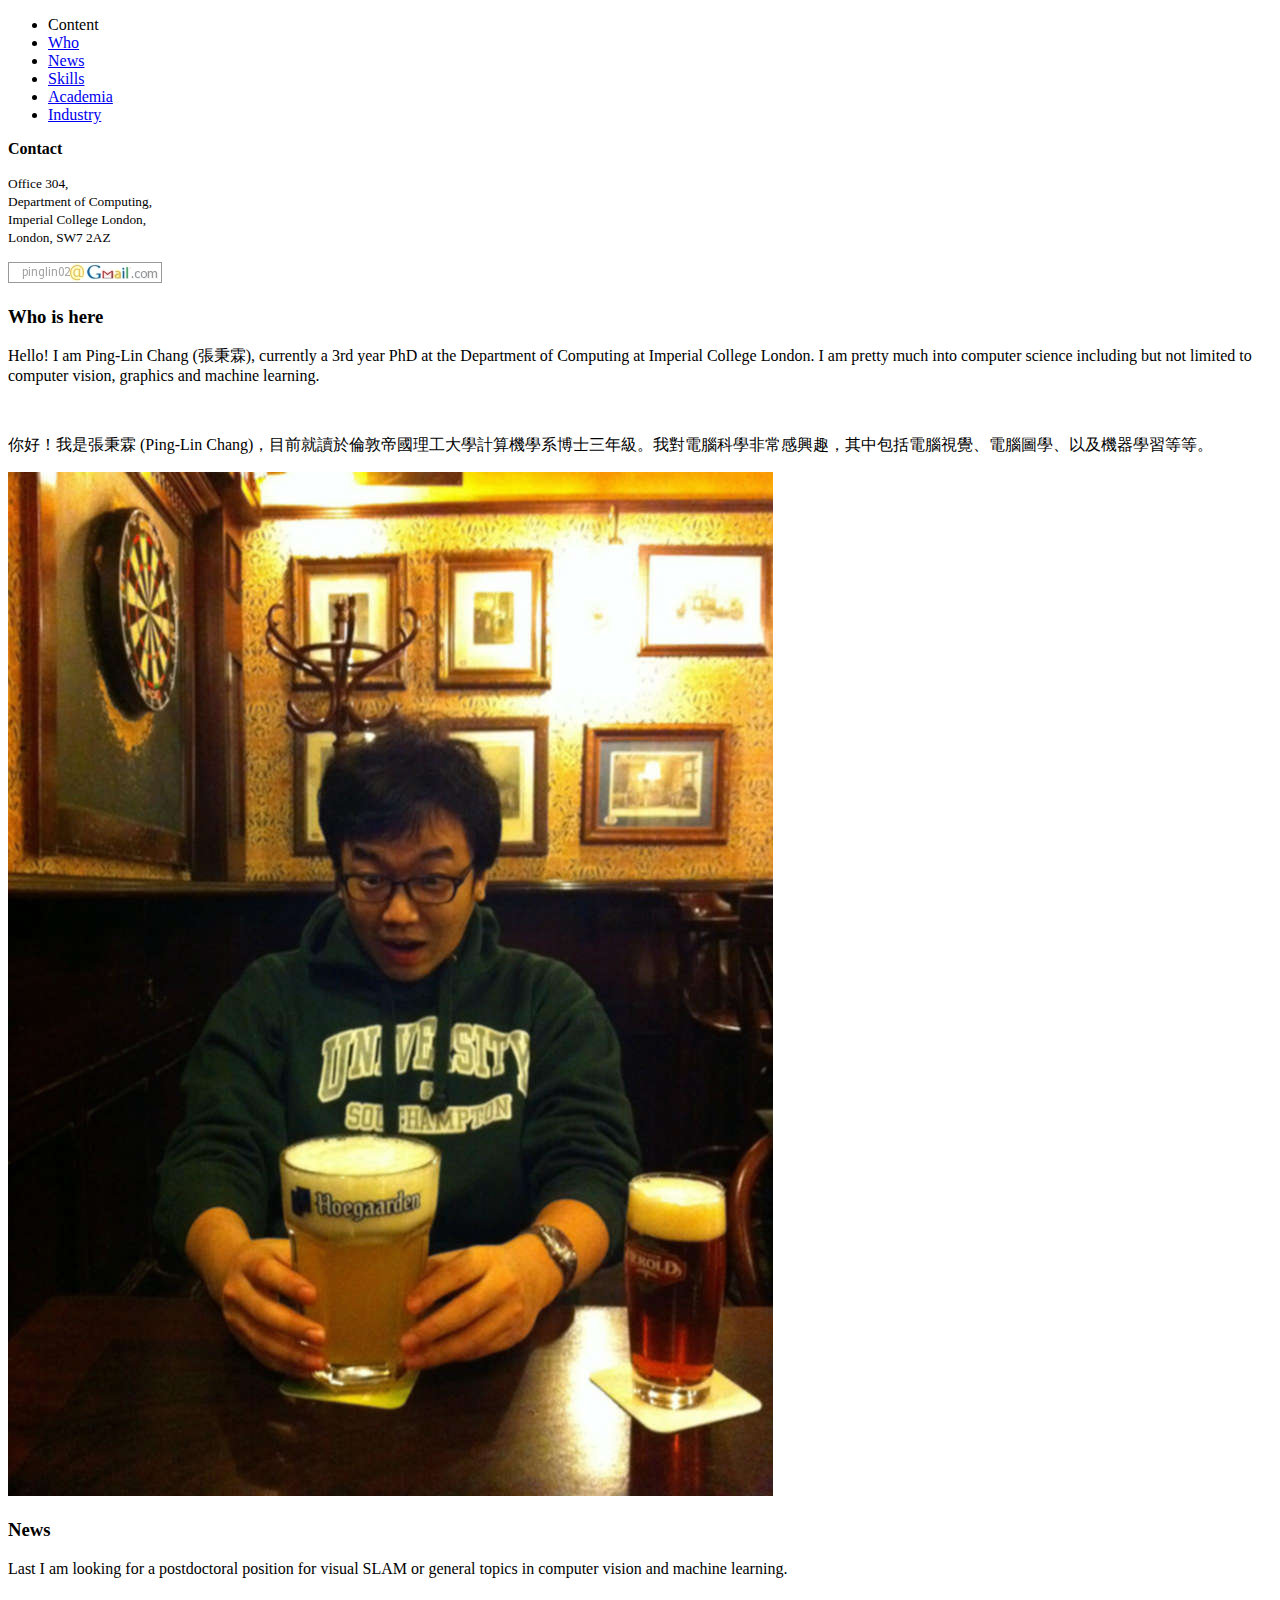
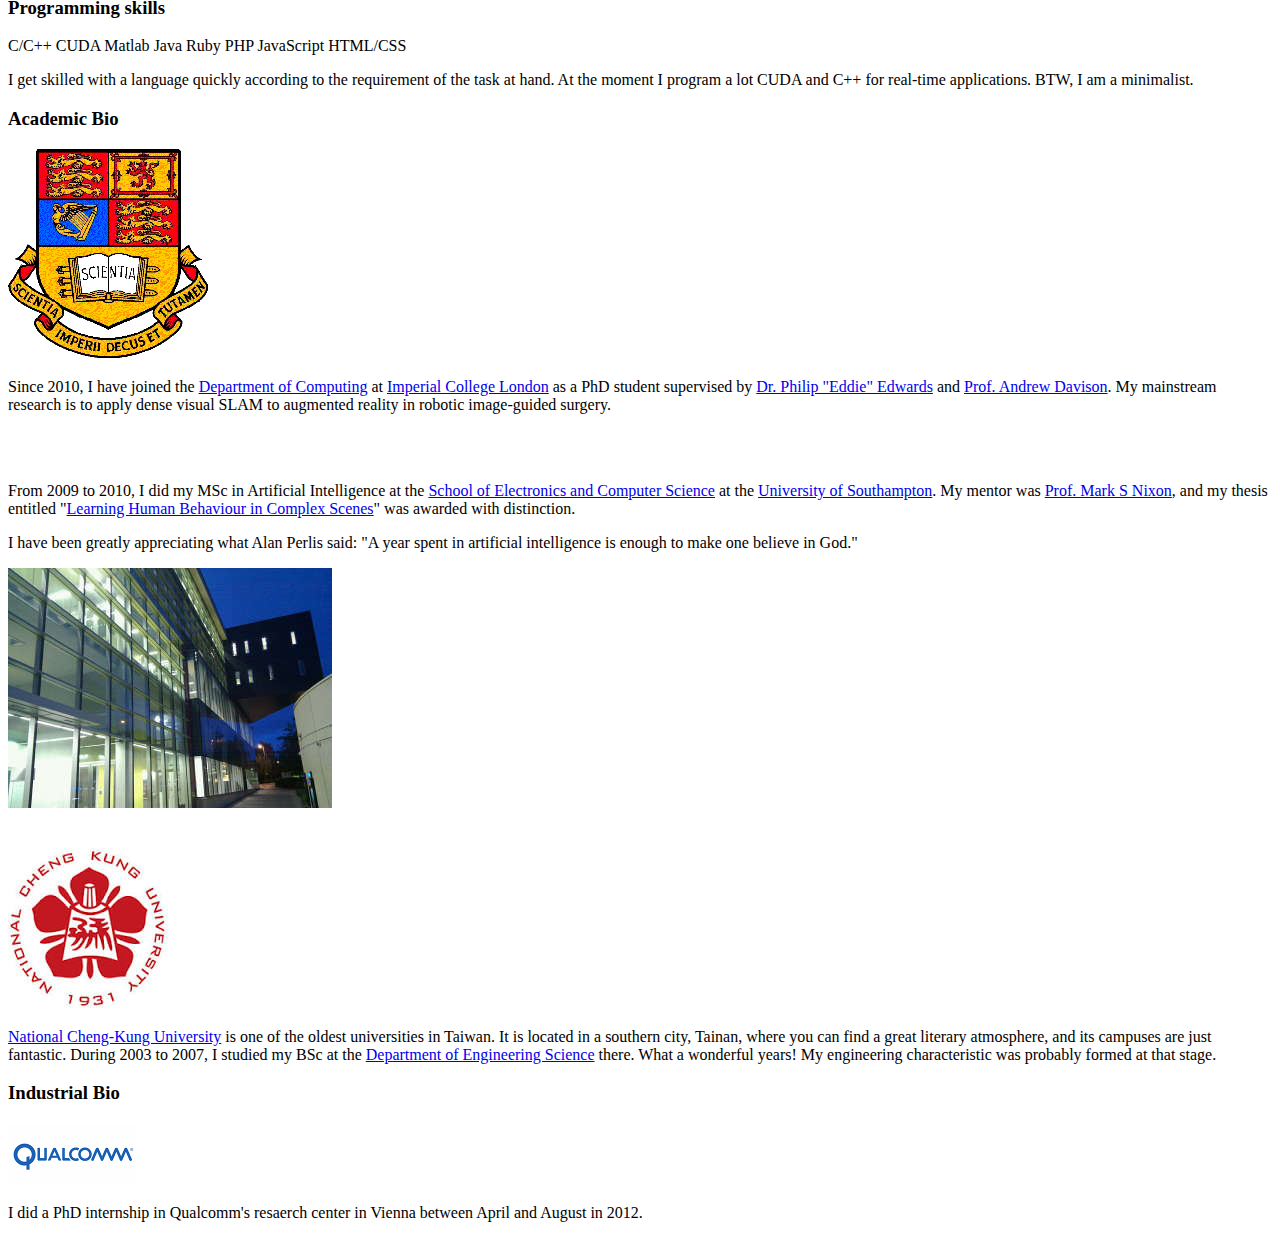
==== home.htm @ c016ea0e "released version" ====
<!DOCTYPE html>
<div class="content">
	<div class="row">
		<div id="nav-side" class="span2">
			<!--Sidebar content-->
			<ul class="nav nav-pills nav-stacked affix">
				<li class="nav-header">Content</li>
				<li class="active"><a href="#who">Who</a></li>
				<li><a href="#news">News</a></li>
				<li><a href="#skills">Skills</a></li>					
				<li><a href="#academia">Academia</a></li>
				<li><a href="#industry">Industry</a></li>
			</ul>
			<div class="contact">				
				<strong>Contact</strong><br>
				<p><small>Office 304,<br>
					Department of Computing,<br>
					Imperial College London,<br>
					London, SW7 2AZ</small></p>
					<img src="img/email.jpg">					
				</div>
			</div>
			<div class="span10">					
				<section id="who">
					<div class="row">
						<div class="span7">
							<h3>Who is here</h3>
							<p class="lead">Hello! I am Ping-Lin Chang (張秉霖), currently a 3rd year PhD at the Department of Computing at Imperial College London. I am pretty much into computer science including but not limited to computer vision, graphics and machine learning. </p>
							<br>													
							<p class="lead">你好！我是張秉霖 (Ping-Lin Chang)，目前就讀於倫敦帝國理工大學計算機學系博士三年級。我對電腦科學非常感興趣，其中包括電腦視覺、電腦圖學、以及機器學習等等。 </p>
						</div>

						<div class="span3">
							<a class="dummy-link img-rounded" href="" data-toggle="tooltip" data-placement="right" title="" data-original-title="I like beer very much!"><img src="img/portrait.jpg" class="img-rounded"></a>
						</div>
					</div>
				</section>				

				<section id="news">				
					<h3>News</h3>					
					<p class="lead"><span class="label label-important">Last</span> I am looking for a postdoctoral position for visual SLAM or general topics in computer vision and machine learning.</p>			
				</section>

				<section id="skills">
					<h3>Programming skills</h3>
					<p class="lead">
						<span class="badge badge-warning">C/C++</span> 
						<span class="badge badge-warning">CUDA</span>
						<span class="badge badge-warning">Matlab</span>						
						<span class="badge badge-warning">Java</span>
						<span class="badge badge-warning">Ruby</span>
						<span class="badge badge-warning">PHP</span>
						<span class="badge badge-warning">JavaScript</span>
						<span class="badge badge-warning">HTML/CSS</span>						
					</p>
					<p class="lead">I get skilled with a language quickly according to the requirement of the task at hand. At the moment I program a lot CUDA and C++ for real-time applications. BTW, I am a minimalist.</p>
				</section>

				<section id="academia">
					<h3>Academic Bio</h3>
					<div class="row">
						<div class="span2">
							<img src="img/ICL.png">
						</div>
						<div class="span8">
							<p class="lead">Since 2010, I have joined the <a href="http://www3.imperial.ac.uk/computing">Department of Computing</a> at <a href="http://www3.imperial.ac.uk/">Imperial College London</a> as a PhD student supervised by <a href="http://www.doc.ic.ac.uk/~eedwards">Dr. Philip "Eddie" Edwards</a> and <a href="http://www.doc.ic.ac.uk/~ajd">Prof. Andrew Davison</a>. My mainstream research is to apply dense visual SLAM to augmented reality in robotic image-guided surgery.
							</p>
						</div>
					</div>
					<br><br>
					<div class="row">						
						<div class="span8">
							<p class="lead">From 2009 to 2010, I did my MSc in Artificial Intelligence at the <a href="http://www.ecs.soton.ac.uk">School of Electronics and Computer Science</a> at the <a href="http://www.southampton.ac.uk">University of Southampton</a>. My mentor was <a href="http://users.ecs.soton.ac.uk/msn">Prof. Mark S Nixon</a>, and my thesis entitled "<a href="pdf/2010_MScThesis.pdf">Learning Human Behaviour in Complex Scenes</a>" was awarded with distinction.</p>

							<p class="lead">I have been greatly appreciating what Alan Perlis said: "A year spent in artificial intelligence is enough to make one believe in God."</p>
						</div>
						<div class="span2">
							<img src="img/SouthECS.jpg">
						</div>
					</div>
					<br><br>
					<div class="row">
						<div class="span2">
							<img src="img/ncku.jpg">
						</div>
						<div class="span8">
							<p class="lead"><a href="http://english.web.ncku.edu.tw">National Cheng-Kung University</a> is one of the oldest universities in Taiwan. It is located in a southern city, Tainan, where you can find a great literary atmosphere, and its campuses are just fantastic. During 2003 to 2007, I studied my BSc at the <a href="http://www.es.ncku.edu.tw">Department of Engineering Science</a> there. What a wonderful years! My engineering characteristic was probably formed at that stage.</p>
						</div>

					</div>
				</section>

				<section id="industry">
					<h3>Industrial Bio</h3>
					<div class="row">
						<div class="span2">
							<img src="img/qualcomm.png">
						</div>
						<div class="span8">
							<p class="lead">
								I did a PhD internship in Qualcomm's resaerch center in Vienna between April and August in 2012.
							</p>						
						</div>
					</div>
				</section>

			</div>		
		</div>
	</div>
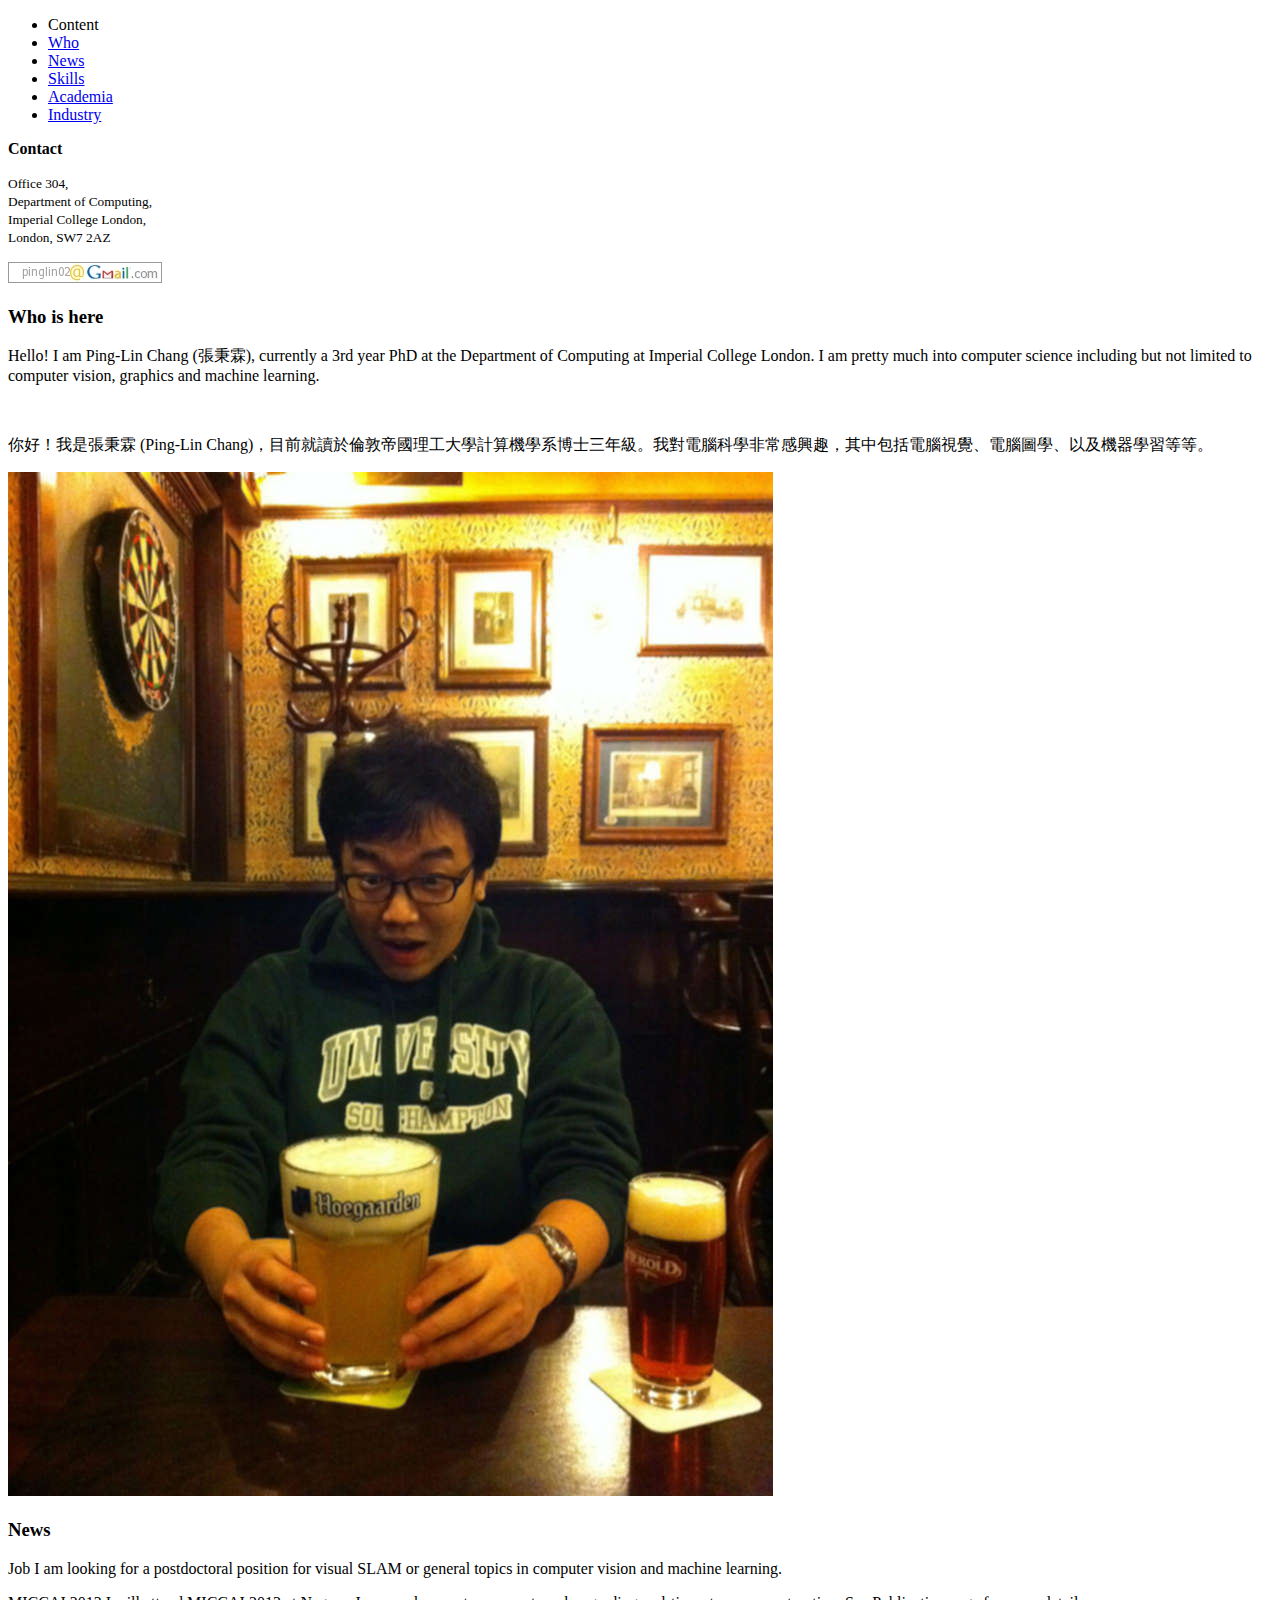
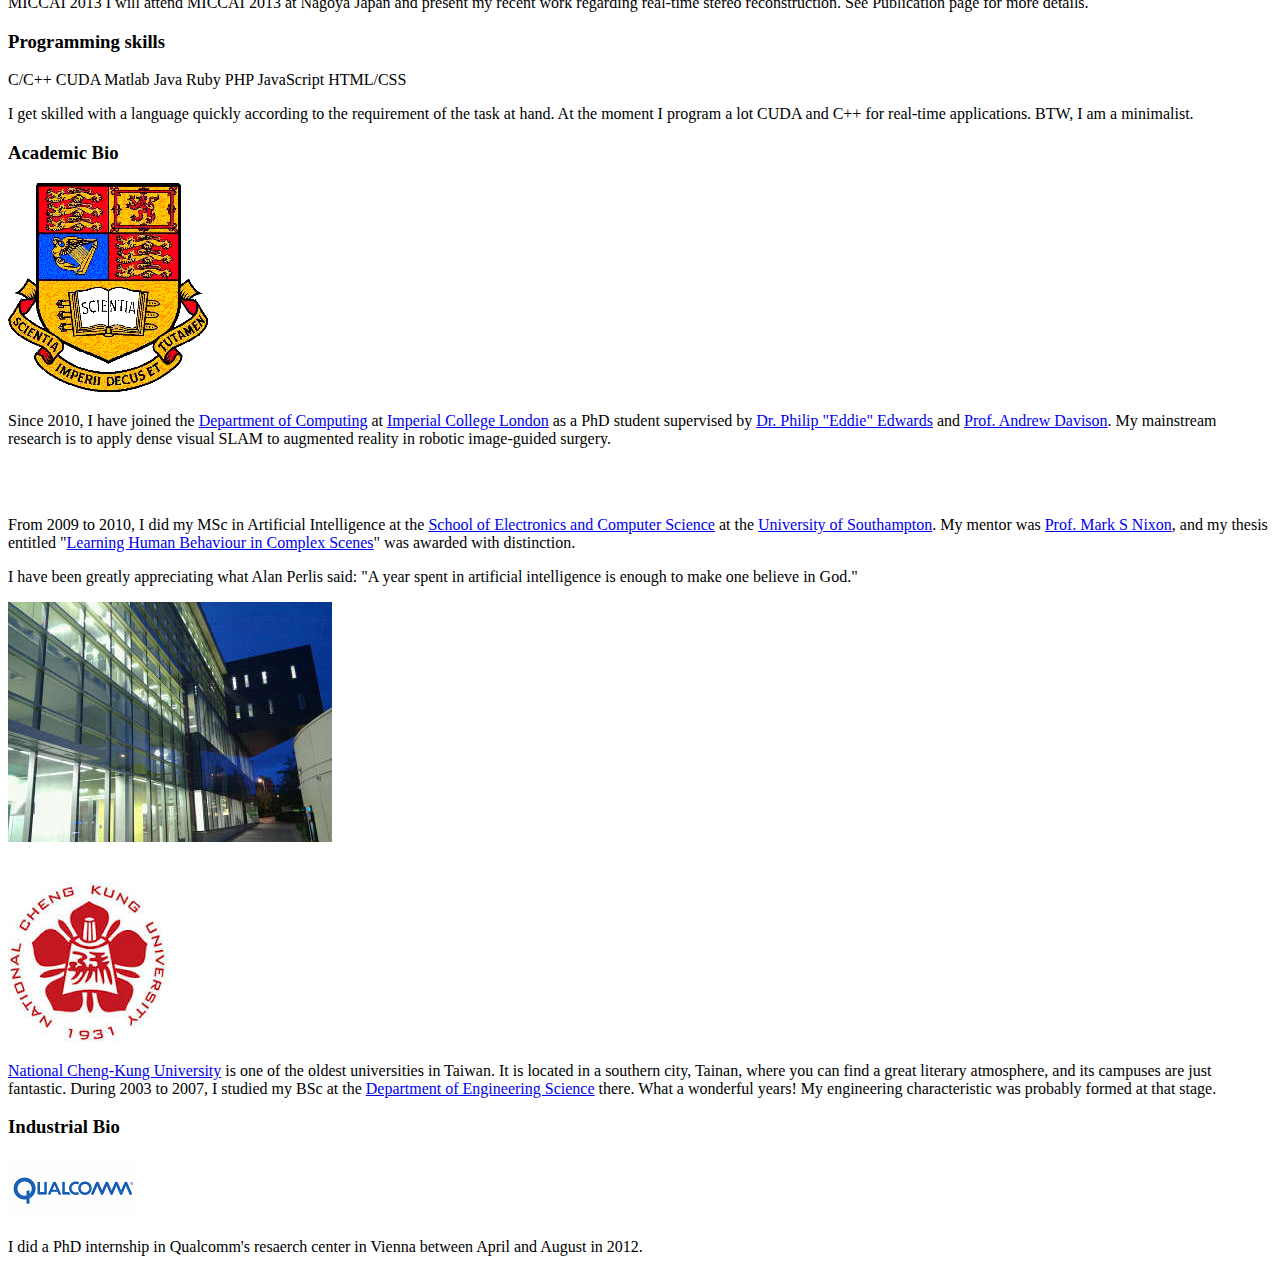
==== commit 8d665426: "update news for MICCAI 2013" ====
--- a/home.htm
+++ b/home.htm
@@ -38,7 +38,8 @@
 
 				<section id="news">				
 					<h3>News</h3>					
-					<p class="lead"><span class="label label-important">Last</span> I am looking for a postdoctoral position for visual SLAM or general topics in computer vision and machine learning.</p>			
+					<p class="lead"><span class="label label-important">Job</span> I am looking for a postdoctoral position for visual SLAM or general topics in computer vision and machine learning.</p>
+					<p class="lead"><span class="label label-info">MICCAI 2013</span> I will attend MICCAI 2013 at Nagoya Japan and present my recent work regarding real-time stereo reconstruction. See Publication page for more details.</p>
 				</section>
 
 				<section id="skills">
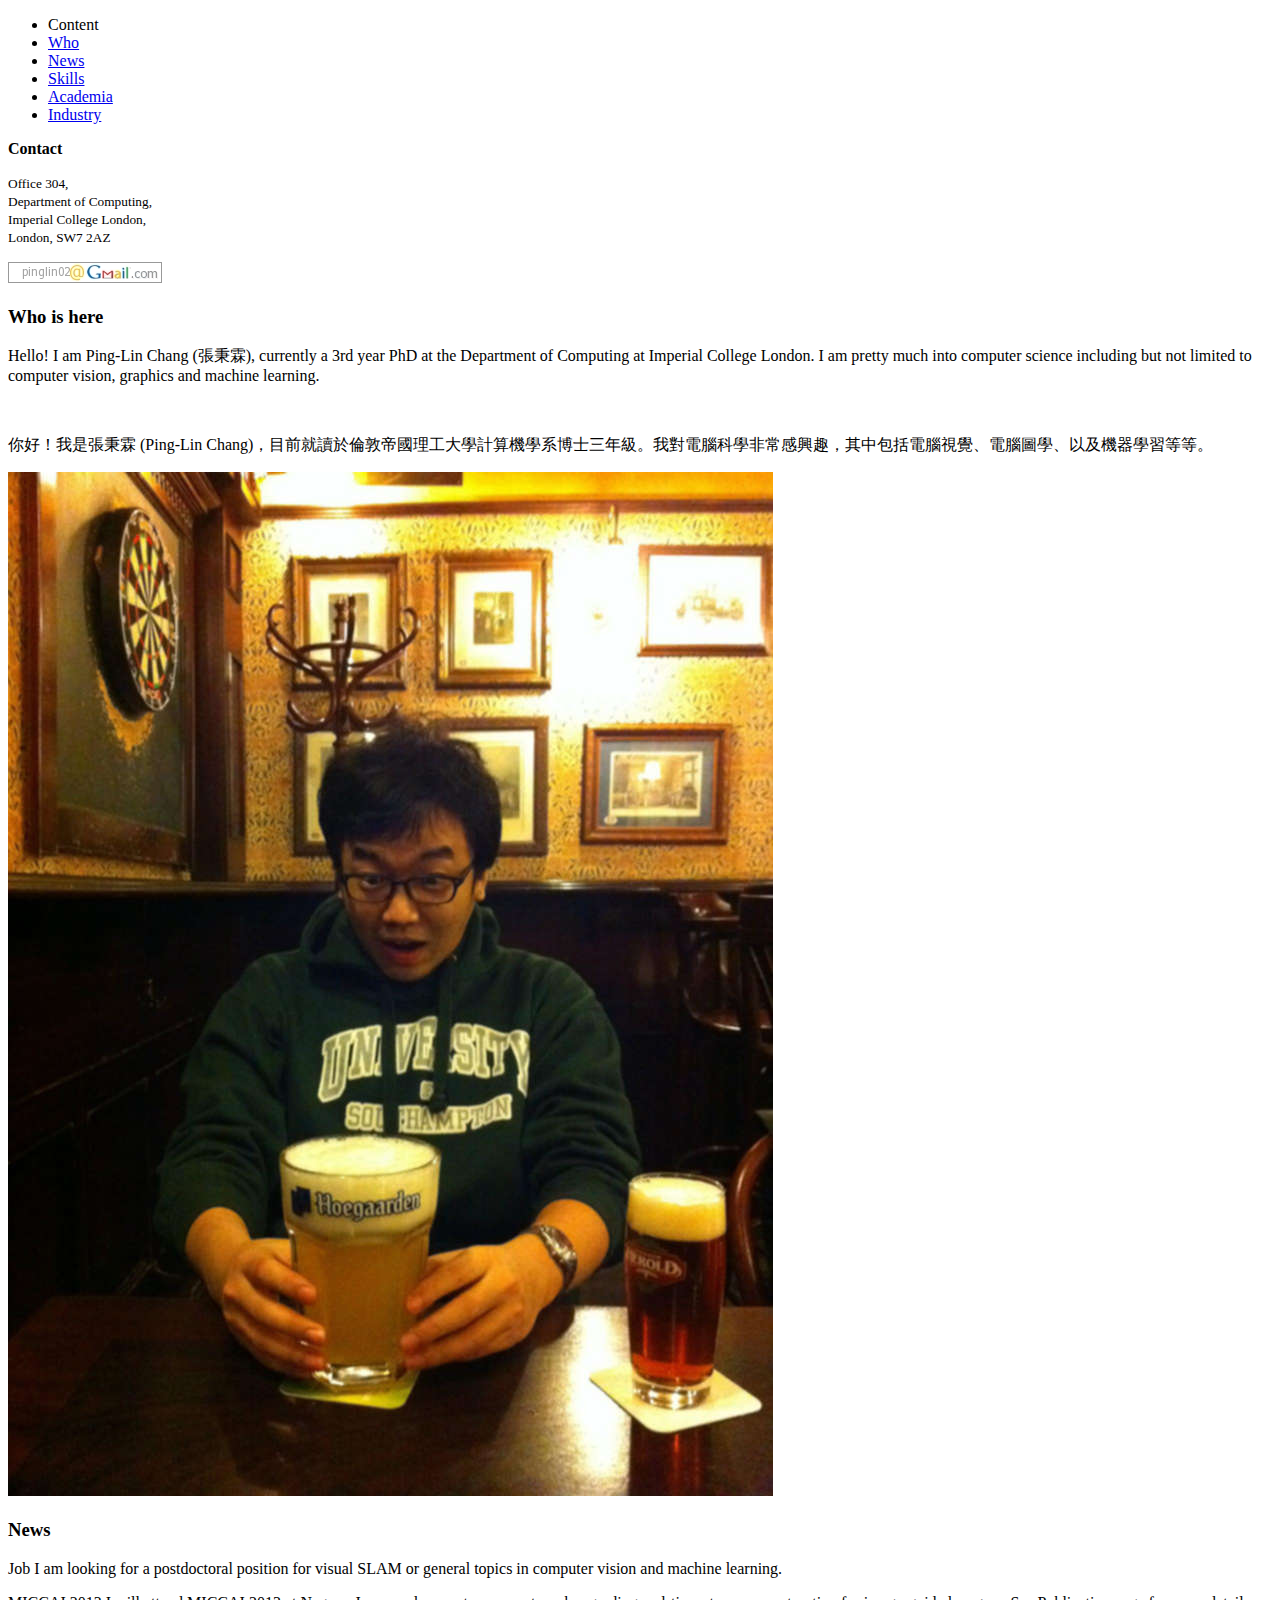
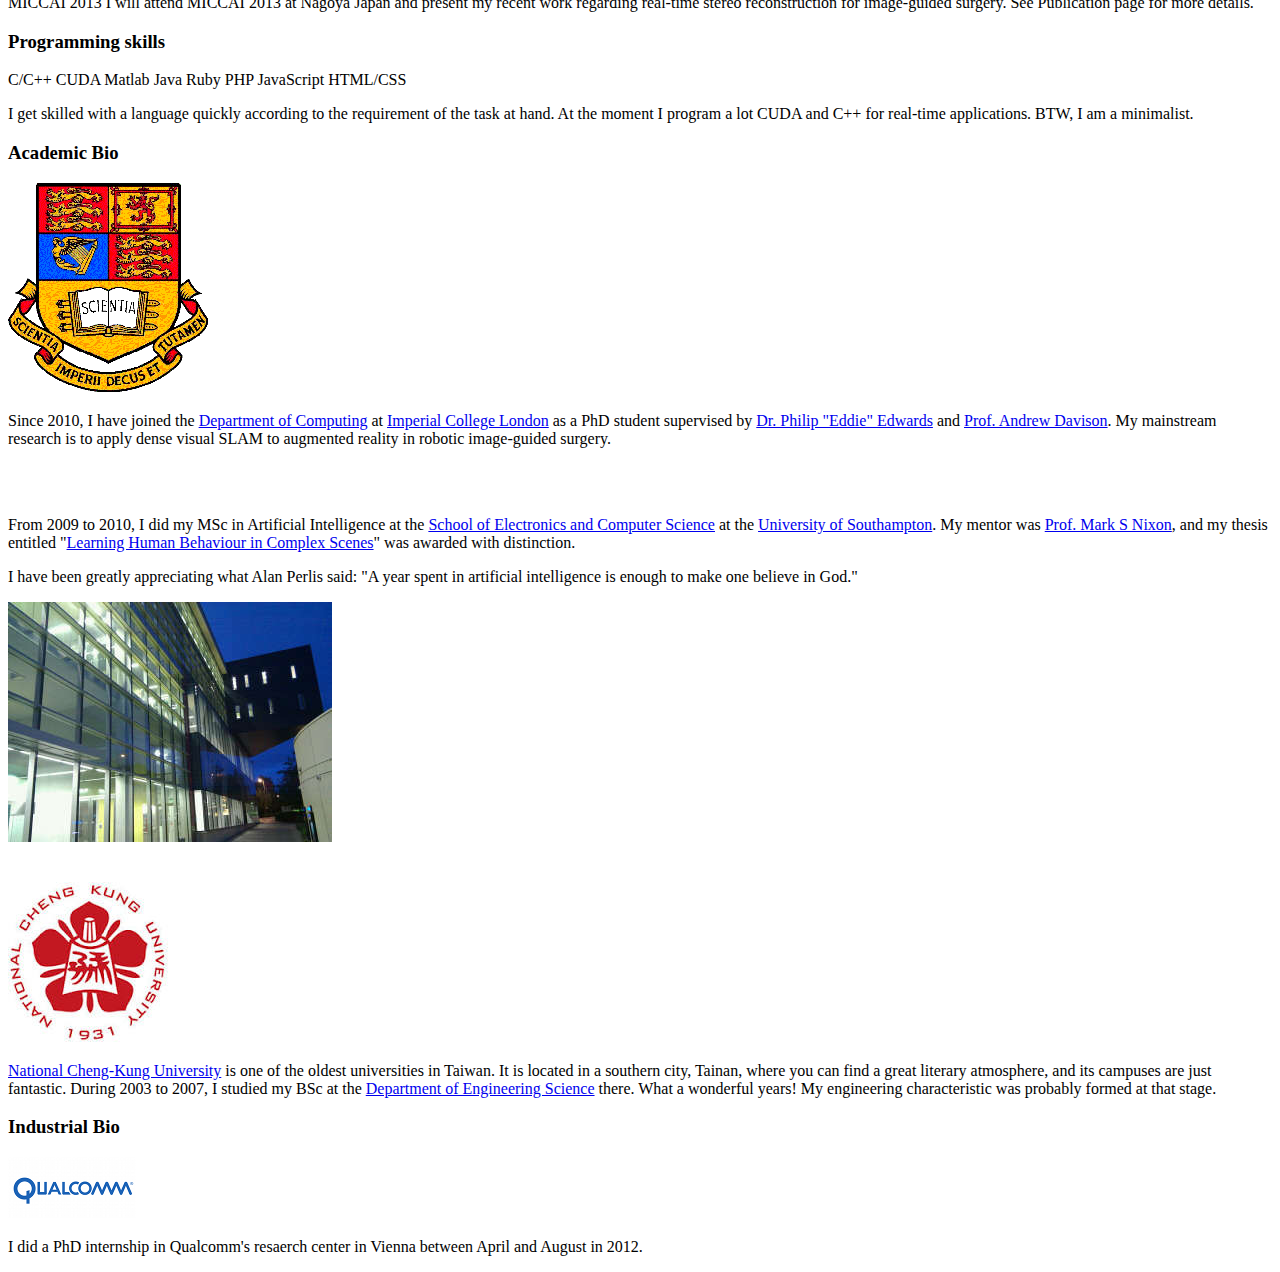
==== commit 97f59f82: "update pdf status and news for MICCAI 2013" ====
--- a/home.htm
+++ b/home.htm
@@ -39,7 +39,7 @@
 				<section id="news">				
 					<h3>News</h3>					
 					<p class="lead"><span class="label label-important">Job</span> I am looking for a postdoctoral position for visual SLAM or general topics in computer vision and machine learning.</p>
-					<p class="lead"><span class="label label-info">MICCAI 2013</span> I will attend MICCAI 2013 at Nagoya Japan and present my recent work regarding real-time stereo reconstruction. See Publication page for more details.</p>
+					<p class="lead"><span class="label label-info">MICCAI 2013</span> I will attend MICCAI 2013 at Nagoya Japan and present my recent work regarding real-time stereo reconstruction for image-guided surgery. See Publication page for more details.</p>
 				</section>
 
 				<section id="skills">
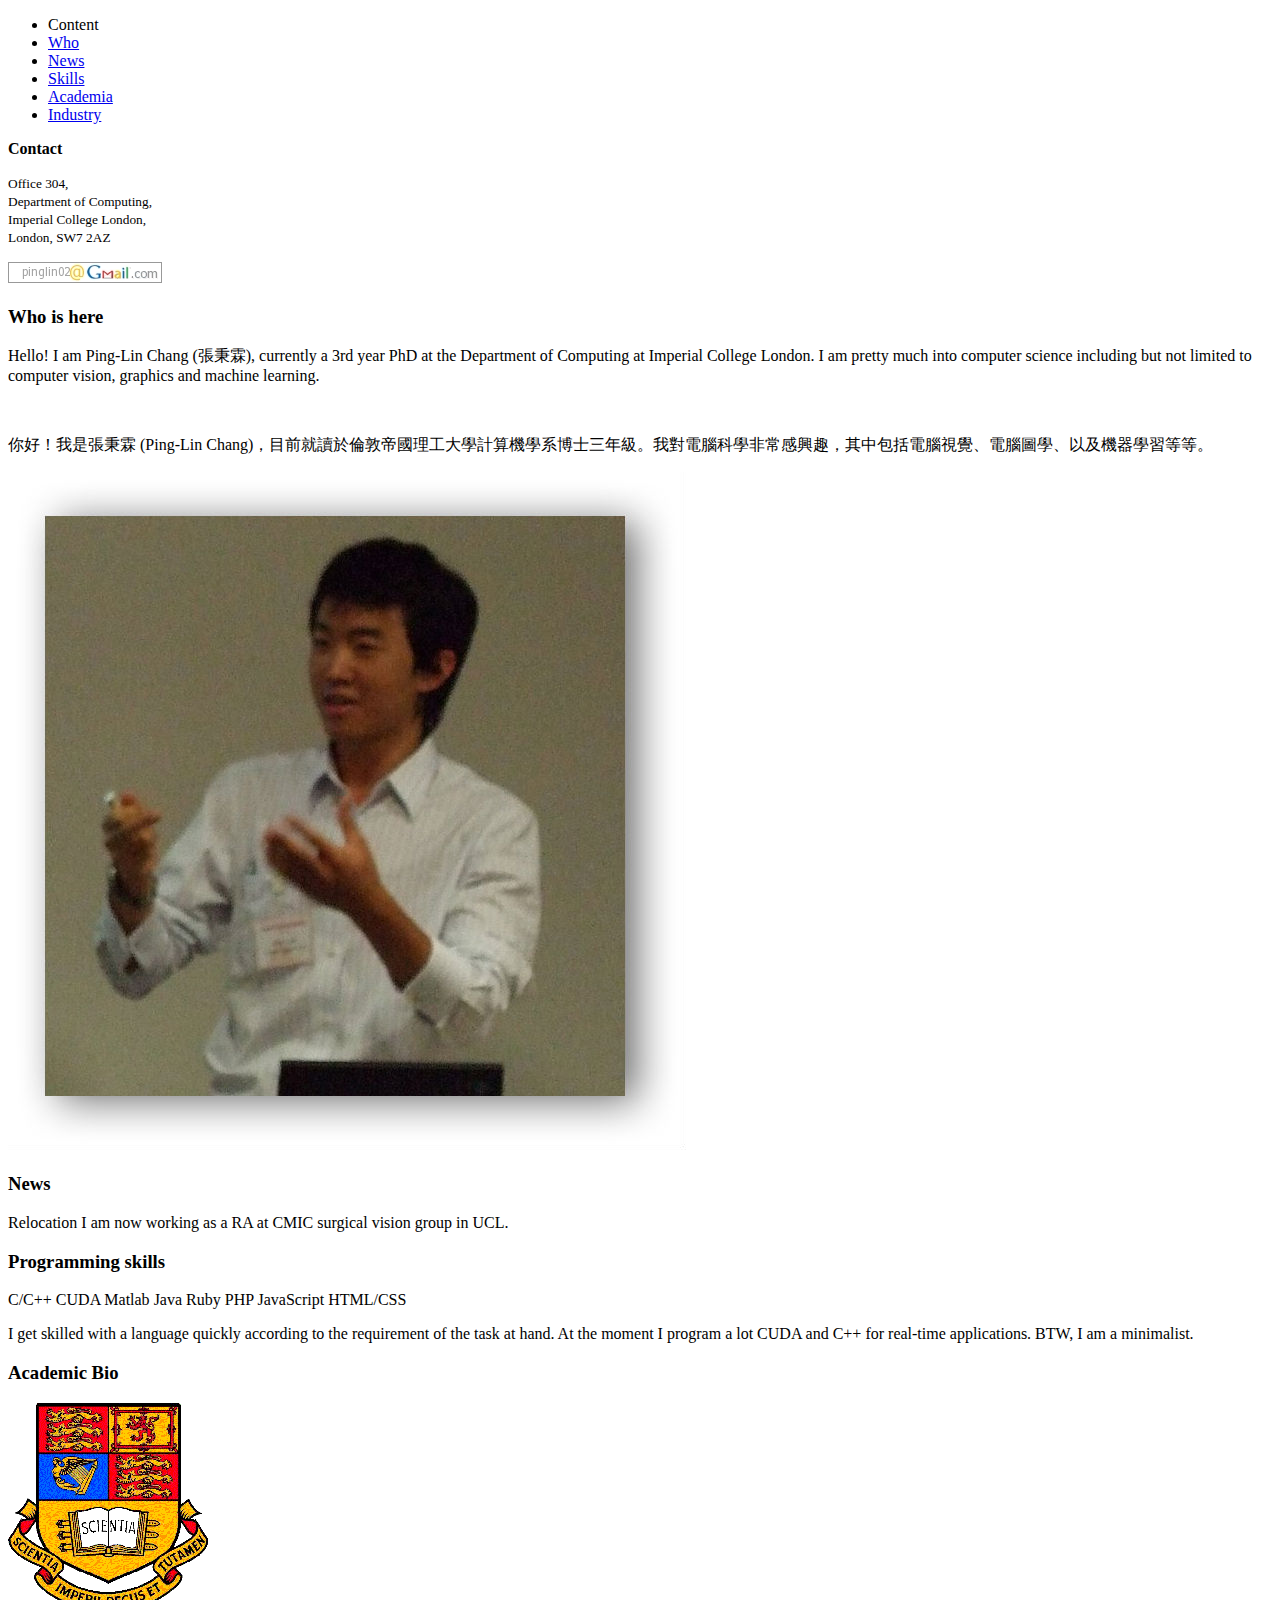
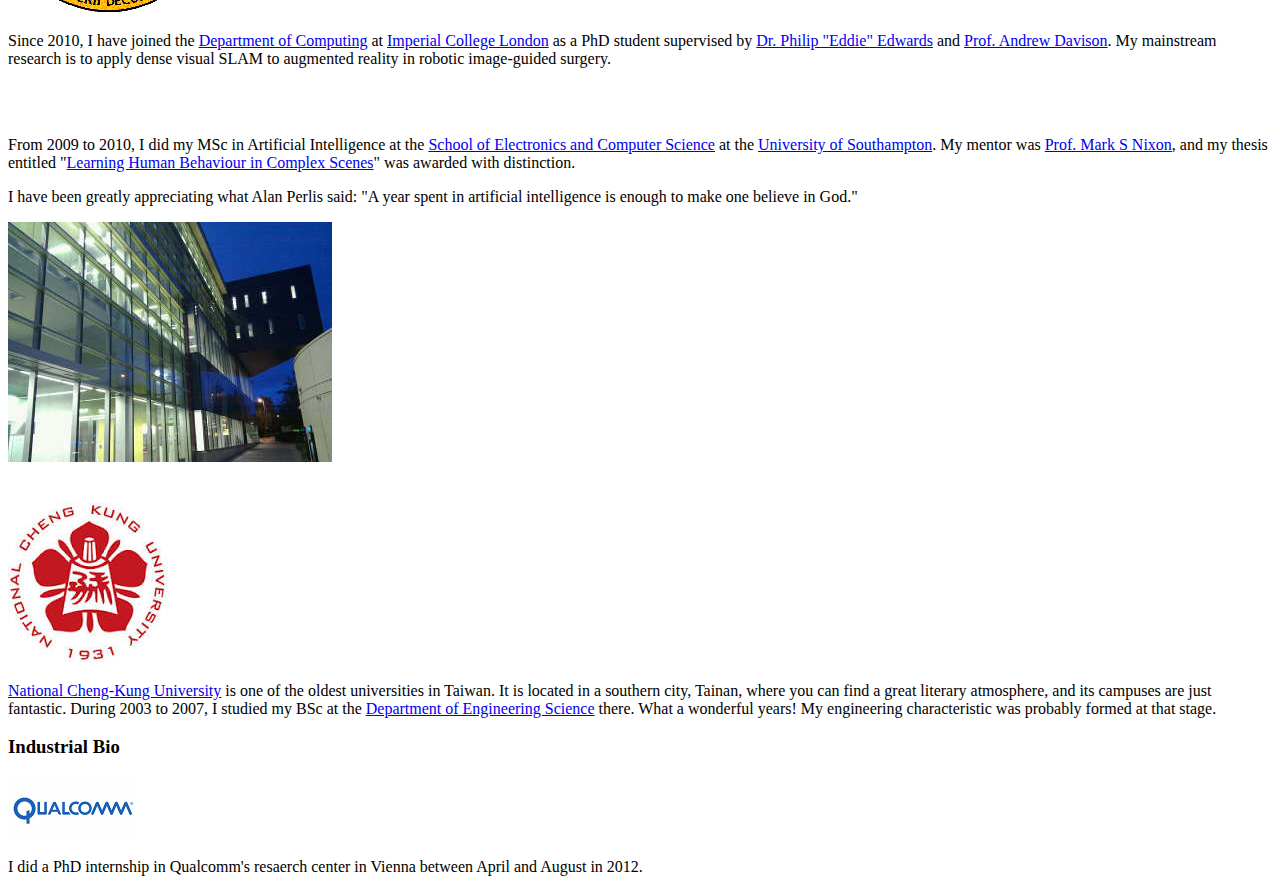
==== commit 55cbddec: "added the new portrait image" ====
--- a/home.htm
+++ b/home.htm
@@ -31,15 +31,18 @@
 						</div>
 
 						<div class="span3">
-							<a class="dummy-link img-rounded" href="" data-toggle="tooltip" data-placement="right" title="" data-original-title="I like beer very much!"><img src="img/portrait.jpg" class="img-rounded"></a>
+							<a class="dummy-link" href="" data-toggle="tooltip"
+                        data-placement="right" title="" data-original-title="21">
+                        <img src="img/portrait_v3.jpg"
+							   class="img-thumbnail"></a>
 						</div>
 					</div>
 				</section>				
 
 				<section id="news">				
 					<h3>News</h3>					
-					<p class="lead"><span class="label label-important">Job</span> I am looking for a postdoctoral position for visual SLAM or general topics in computer vision and machine learning.</p>
-					<p class="lead"><span class="label label-info">MICCAI 2013</span> I will attend MICCAI 2013 at Nagoya Japan and present my recent work regarding real-time stereo reconstruction for image-guided surgery. See Publication page for more details.</p>
+               <p class="lead"><span class="label label-important">Relocation</span> 
+               I am now working as a RA at CMIC surgical vision group in UCL.</p>
 				</section>
 
 				<section id="skills">
@@ -107,4 +110,4 @@
 
 			</div>		
 		</div>
-	</div>+	</div>
